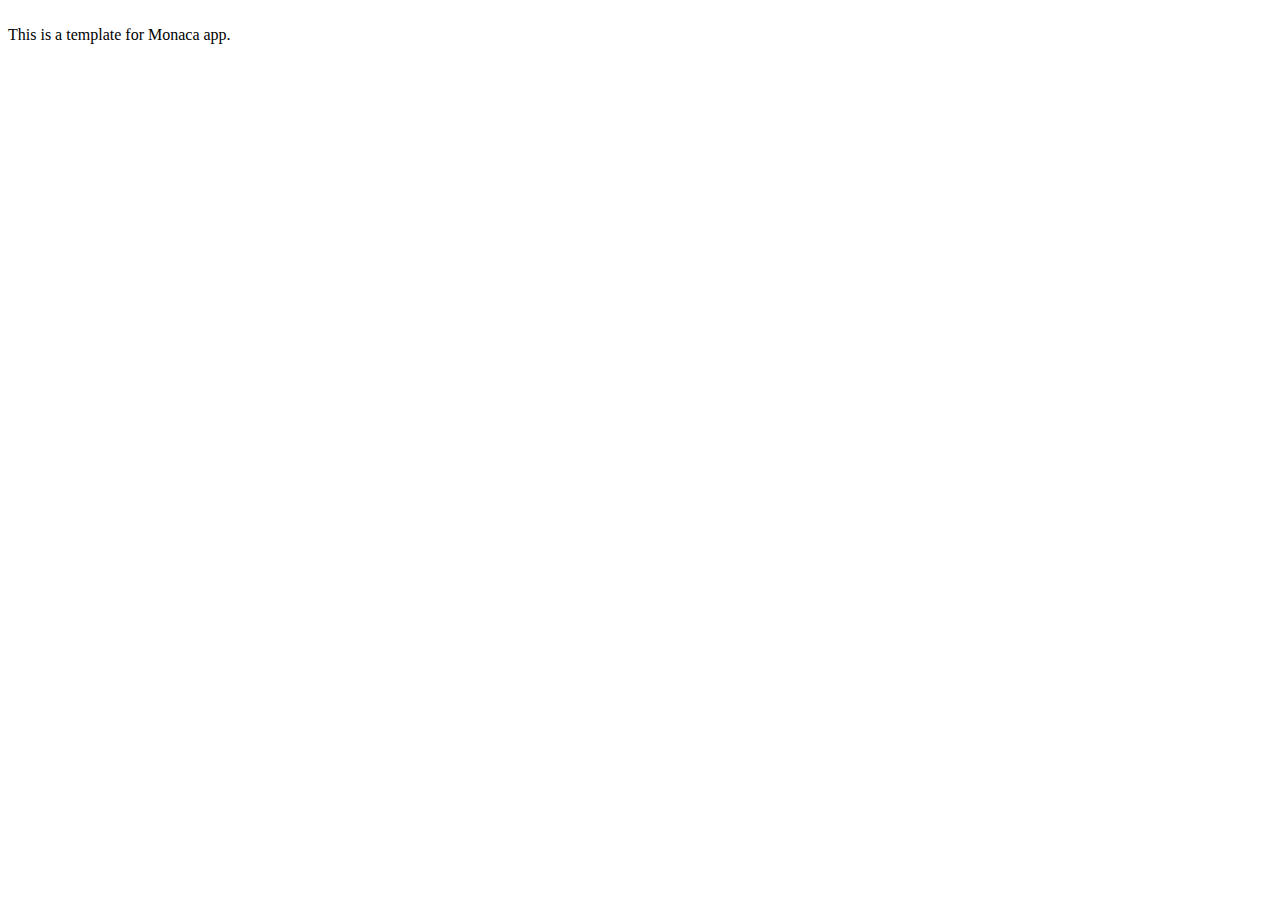
==== www/index.html @ ffdfff66 "Project's Initial Commit" ====
<!DOCTYPE HTML>
<html>
<head>
    <meta charset="utf-8">
    <meta name="viewport" content="width=device-width, initial-scale=1, maximum-scale=1, user-scalable=no">
    <meta http-equiv="Content-Security-Policy" content="default-src * data: gap: content: https://ssl.gstatic.com; style-src * 'unsafe-inline'; script-src * 'unsafe-inline' 'unsafe-eval'">
    <script src="cordova.js"></script>
    <script src="components/loader.js"></script>
    <link rel="stylesheet" href="components/loader.css">
    <link rel="stylesheet" href="css/style.css">
    <script>
    </script>
</head>
<body>
	<br />
    This is a template for Monaca app.
</body>
</html>
---- www/components/loader.css ----
/**
 * This is an auto-generated code by Monaca JS/CSS Components.
 * Please do not edit by hand.
 */

/*** <GENERATED> ***/
---- www/css/style.css ----
/**/
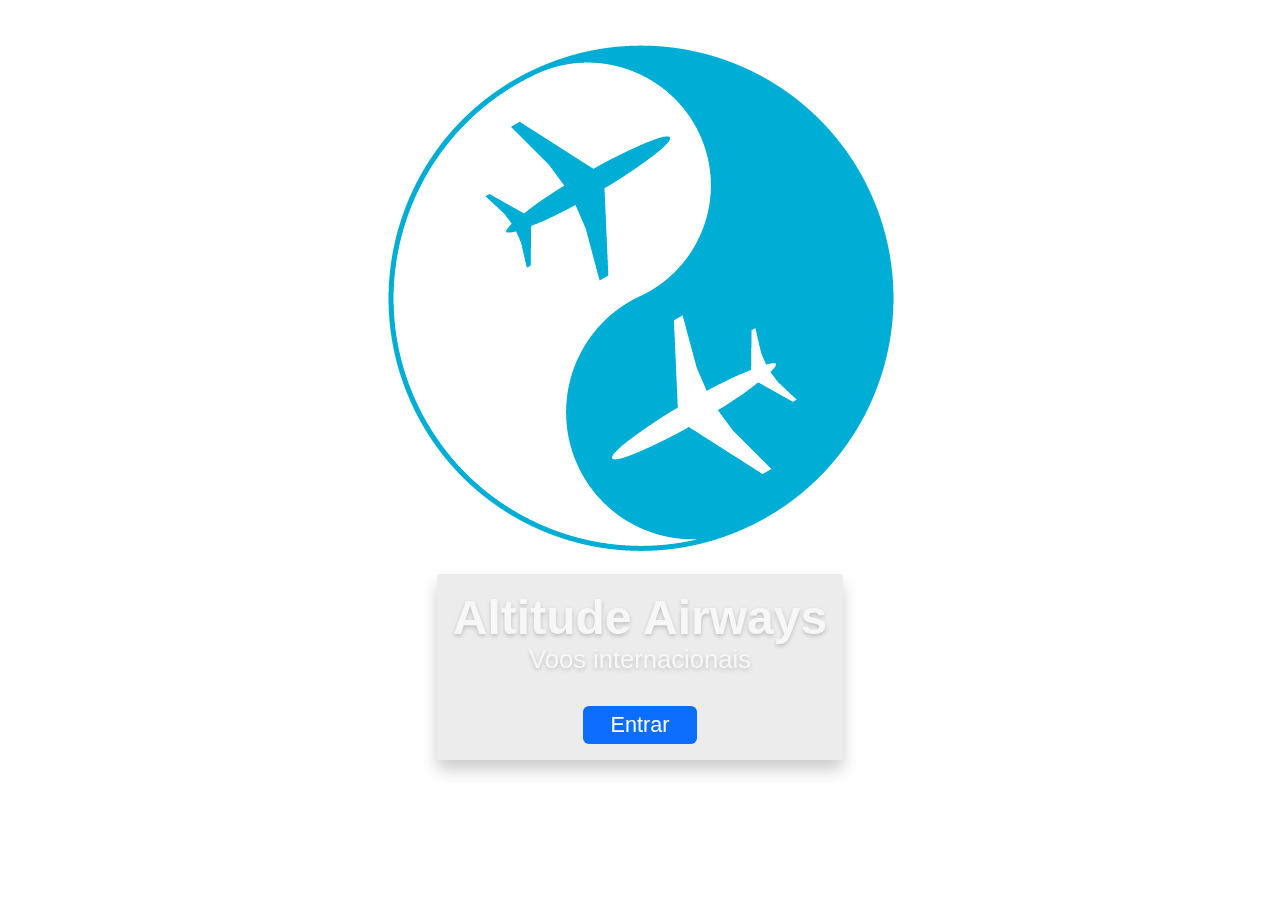
==== commit 4cc53ce4: "Initial project commit" ====
--- a/www/index.html
+++ b/www/index.html
@@ -1,18 +1,27 @@
-<!DOCTYPE HTML>
-<html>
-<head>
-    <meta charset="utf-8">
-    <meta name="viewport" content="width=device-width, initial-scale=1, maximum-scale=1, user-scalable=no">
-    <meta http-equiv="Content-Security-Policy" content="default-src * data: gap: content: https://ssl.gstatic.com; style-src * 'unsafe-inline'; script-src * 'unsafe-inline' 'unsafe-eval'">
-    <script src="cordova.js"></script>
-    <script src="components/loader.js"></script>
-    <link rel="stylesheet" href="components/loader.css">
-    <link rel="stylesheet" href="css/style.css">
-    <script>
-    </script>
-</head>
-<body>
-	<br />
-    This is a template for Monaca app.
-</body>
+<!DOCTYPE html>
+<html lang="pt-br">
+    <head>
+        <meta charset="UTF-8" />
+        <meta name="viewport" content="width=device-width, initial-scale=1.0" />
+        <link rel="stylesheet" href="css/style.css" />
+        <link rel="stylesheet" href="css/index-style.css" />
+    </head>
+    <body>
+        <div class="logo">
+            <img src="assets/logo.png" alt="" />
+        </div>
+        <div class="container">
+            <div class="titulo">
+                <h1>Altitude Airways</h1>
+                <p>Voos internacionais</p>
+            </div>
+            <button
+                class="btn-azul"
+                onclick="location.href = './html/aviao.html'"
+            >
+                Entrar
+            </button>
+        </div>
+    </body>
 </html>
+<!-- TODO: Fazer essa tela funcionar com celular deitado também! -->
--- a/www/css/style.css
+++ b/www/css/style.css
@@ -1,2 +1,22 @@
-/**/
+* {
+    margin: 0;
+    padding: 0;
+    font-family: sans-serif;
+}
 
+body {
+    height: 100vh;
+}
+
+.btn-azul {
+    padding: 0.375rem 0.75rem;
+    border: none;
+    border-radius: 0.375rem;
+    background-color: #008ead;
+    color: white;
+    font-size: 1em;
+}
+
+.btn-azul:active {
+    background: #006177;
+}
--- a/www/css/index-style.css
+++ b/www/css/index-style.css
@@ -0,0 +1,75 @@
+* {
+    margin: 0;
+    padding: 0;
+    font-family: sans-serif;
+}
+
+body {
+    display: flex;
+    flex-direction: column;
+    align-items: center;
+    gap: 1rem;
+    height: 100vh;
+    background-image: url(https://images.unsplash.com/photo-1597571063304-81f081944ee8?q=80&w=1000&auto=format&fit=crop&ixlib=rb-4.0.3&ixid=M3wxMjA3fDB8MHxzZWFyY2h8Mnx8YyVDMyVBOXUlMjBhenVsJTIwY29tJTIwbnV2ZW5zfGVufDB8fDB8fHww);
+    background-repeat: no-repeat;
+    background-size: cover;
+    background-attachment: fixed;
+    backdrop-filter: blur(8px);
+}
+
+h1 {
+    font-size: 3em;
+    text-align: center;
+    color: hsl(0, 0%, 97%);
+    text-shadow: 0px 2px 4px rgb(0, 0, 0, 0.2);
+}
+
+p {
+    font-size: 1.6em;
+    text-align: center;
+    color: hsl(0, 0%, 97%);
+    text-shadow: 0px 2px 4px rgb(0, 0, 0, 0.2);
+}
+
+.container {
+    /* background-color: #8be8ff80; */
+    background-color: hsla(0, 0%, 85%, 0.5);
+    /* max-width: 240px; */
+    /* min-height: 50px; */
+    padding: 1rem;
+    box-shadow: 0px 10px 16px rgb(0, 0, 0, 0.2);
+    border-radius: 4px;
+    /* margin-bottom: 40px; */
+    display: flex;
+    flex-direction: column;
+    align-items: center;
+    gap: 2rem;
+}
+
+.btn-azul {
+    /* display: block; */
+    /* margin-right: auto;
+    margin-left: auto; */
+    /* width: 150px;
+    height: 40px; */
+    padding: 0.375rem 1.75rem;
+    border: none;
+    border-radius: 0.375rem;
+    /* box-shadow: 0 8px 16px 0 rgba(0, 0, 0, 0.2),
+        0 6px 20px 0 rgba(0, 0, 0, 0.19); */
+    background-color: #0d6efd;
+    color: white;
+    font-size: 1.35em;
+}
+
+.logo img {
+    max-width: 100%;
+    height: auto;
+}
+
+.logo {
+    width: 80%;
+    display: flex;
+    justify-content: center;
+    margin-top: 4vh;
+}
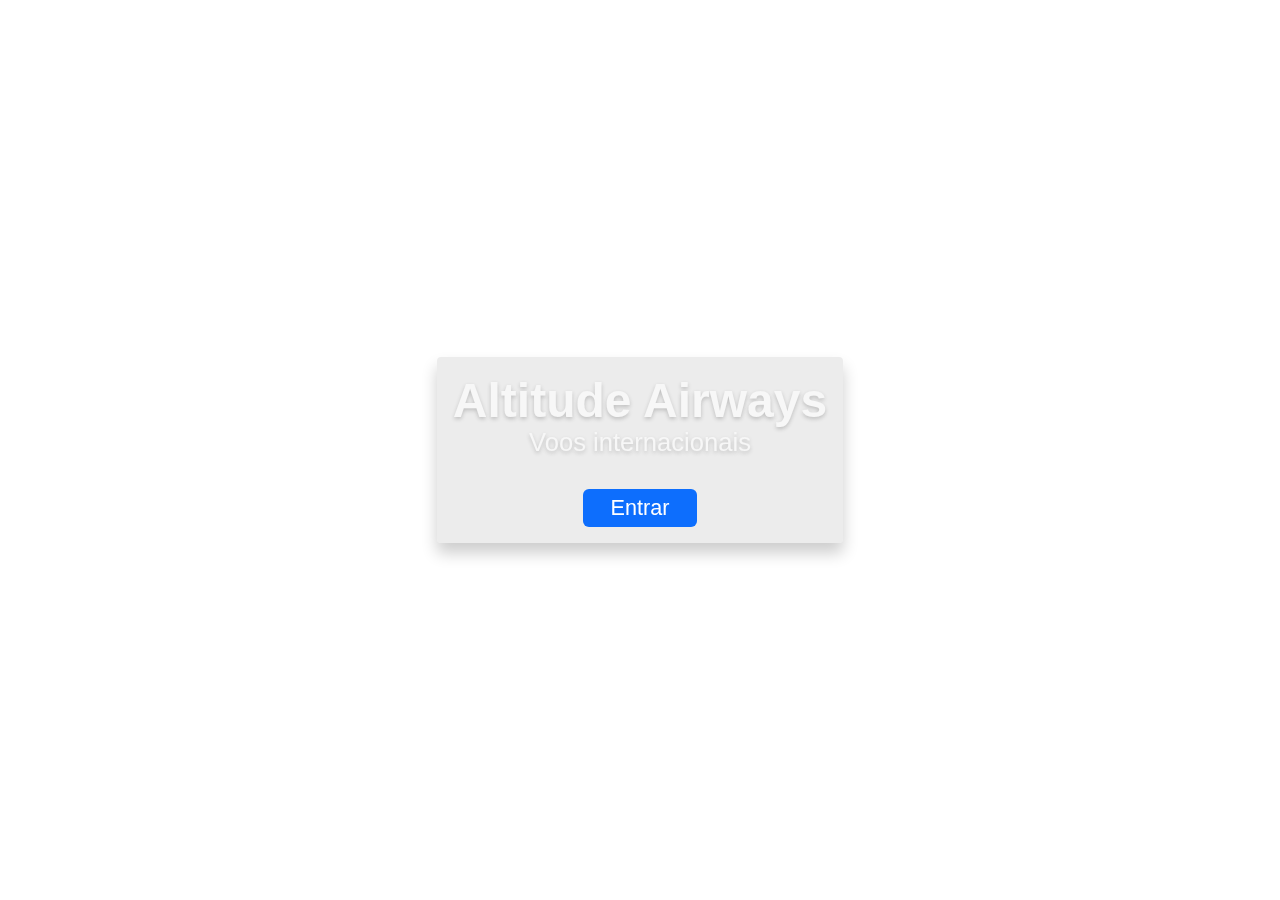
==== commit 4be4e350: "Adicionado safeguards caso a tela principal não fique pronta a tempo" ====
--- a/www/index.html
+++ b/www/index.html
@@ -22,6 +22,8 @@
                 Entrar
             </button>
         </div>
+        <script>
+            // window.location = './html/aviao.html';
+        </script>
     </body>
 </html>
-<!-- TODO: Fazer essa tela funcionar com celular deitado também! -->
--- a/www/css/index-style.css
+++ b/www/css/index-style.css
@@ -73,3 +73,12 @@
     justify-content: center;
     margin-top: 4vh;
 }
+
+@media (orientation: landscape) {
+    .logo {
+        display: none;
+    }
+    body {
+        justify-content: center;
+    }
+}
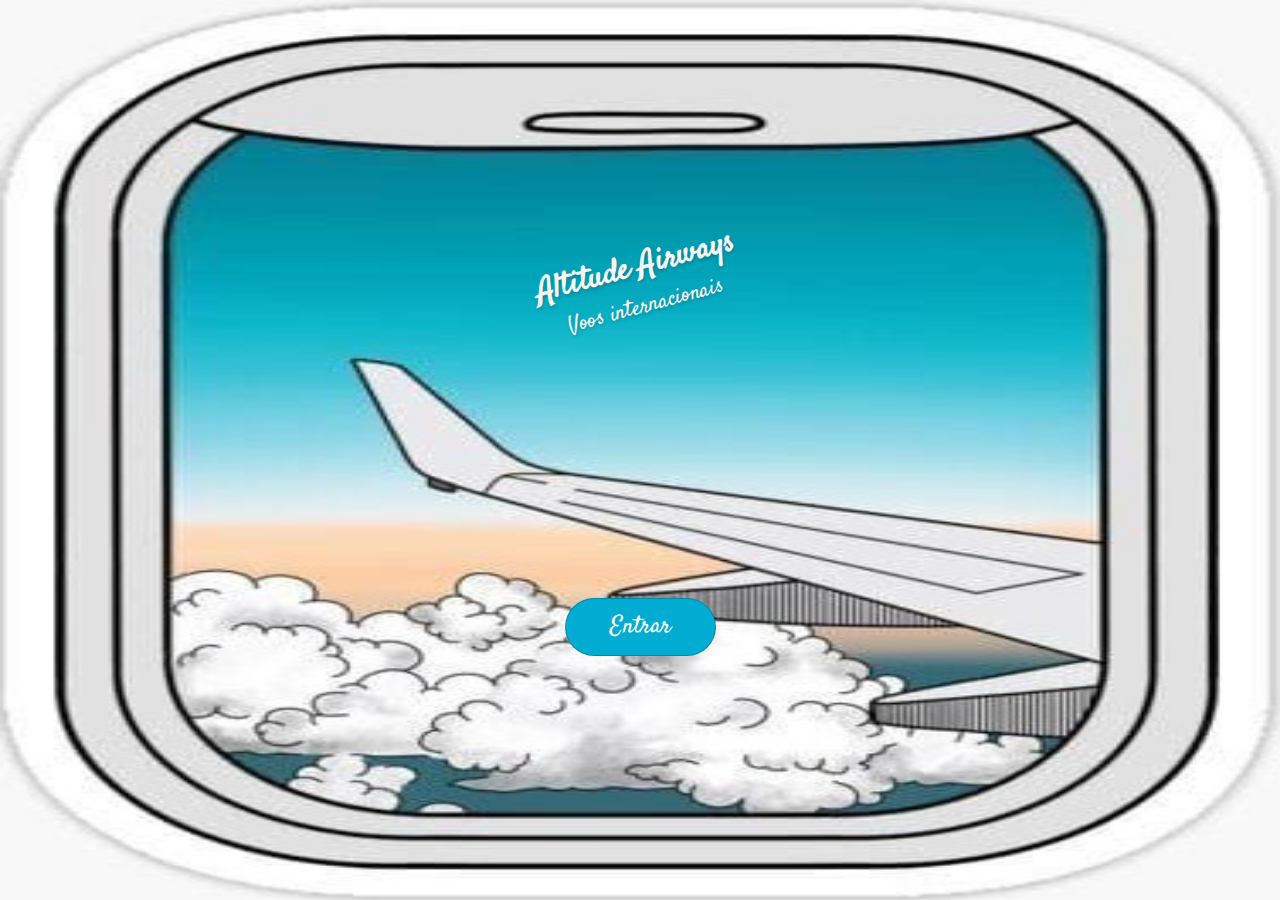
==== commit 5970abe9: "Refeita tela inicial" ====
--- a/www/index.html
+++ b/www/index.html
@@ -7,9 +7,6 @@
         <link rel="stylesheet" href="css/index-style.css" />
     </head>
     <body>
-        <div class="logo">
-            <img src="assets/logo.png" alt="" />
-        </div>
         <div class="container">
             <div class="titulo">
                 <h1>Altitude Airways</h1>
--- a/www/css/index-style.css
+++ b/www/css/index-style.css
@@ -1,31 +1,45 @@
+@font-face {
+    font-family: Satisfy cursive;
+    src: url('../assets/Satisfy-Regular.ttf');
+}
+
 * {
     margin: 0;
     padding: 0;
-    font-family: sans-serif;
+    font-family: Satisfy cursive;
+}
+
+*:not(body) {
+    /* visibility: hidden; */
+    /* pra pode ve o fundo sem nd atrapalha */
 }
 
 body {
     display: flex;
     flex-direction: column;
     align-items: center;
+    justify-content: center;
     gap: 1rem;
     height: 100vh;
-    background-image: url(https://images.unsplash.com/photo-1597571063304-81f081944ee8?q=80&w=1000&auto=format&fit=crop&ixlib=rb-4.0.3&ixid=M3wxMjA3fDB8MHxzZWFyY2h8Mnx8YyVDMyVBOXUlMjBhenVsJTIwY29tJTIwbnV2ZW5zfGVufDB8fDB8fHww);
+    background-image: url('../assets/background.jpg');
     background-repeat: no-repeat;
-    background-size: cover;
+    background-size: 100% 100%;
     background-attachment: fixed;
-    backdrop-filter: blur(8px);
+}
+
+.titulo {
+    transform: rotate(-15deg);
 }
 
 h1 {
-    font-size: 3em;
+    font-size: 2em;
     text-align: center;
     color: hsl(0, 0%, 97%);
     text-shadow: 0px 2px 4px rgb(0, 0, 0, 0.2);
 }
 
 p {
-    font-size: 1.6em;
+    font-size: 1.4em;
     text-align: center;
     color: hsl(0, 0%, 97%);
     text-shadow: 0px 2px 4px rgb(0, 0, 0, 0.2);
@@ -33,17 +47,19 @@
 
 .container {
     /* background-color: #8be8ff80; */
-    background-color: hsla(0, 0%, 85%, 0.5);
+    /* background-color: hsla(0, 0%, 85%, 0.5); */
     /* max-width: 240px; */
     /* min-height: 50px; */
-    padding: 1rem;
+    /* padding: 1rem;
     box-shadow: 0px 10px 16px rgb(0, 0, 0, 0.2);
-    border-radius: 4px;
+    border-radius: 4px; */
     /* margin-bottom: 40px; */
     display: flex;
     flex-direction: column;
     align-items: center;
+    justify-content: space-evenly;
     gap: 2rem;
+    height: 100%;
 }
 
 .btn-azul {
@@ -52,33 +68,12 @@
     margin-left: auto; */
     /* width: 150px;
     height: 40px; */
-    padding: 0.375rem 1.75rem;
+    padding: 0.7rem 2.75rem;
     border: none;
-    border-radius: 0.375rem;
-    /* box-shadow: 0 8px 16px 0 rgba(0, 0, 0, 0.2),
-        0 6px 20px 0 rgba(0, 0, 0, 0.19); */
-    background-color: #0d6efd;
+    border-radius: 3rem;
+    /* box-shadow: 2px 2px 4px rgba(0, 0, 0, 0.3); */
+    border: 1px solid rgba(0, 0, 0, 0.2);
+    background-color: #01acd3;
     color: white;
-    font-size: 1.35em;
+    font-size: 1.5em;
 }
-
-.logo img {
-    max-width: 100%;
-    height: auto;
-}
-
-.logo {
-    width: 80%;
-    display: flex;
-    justify-content: center;
-    margin-top: 4vh;
-}
-
-@media (orientation: landscape) {
-    .logo {
-        display: none;
-    }
-    body {
-        justify-content: center;
-    }
-}
